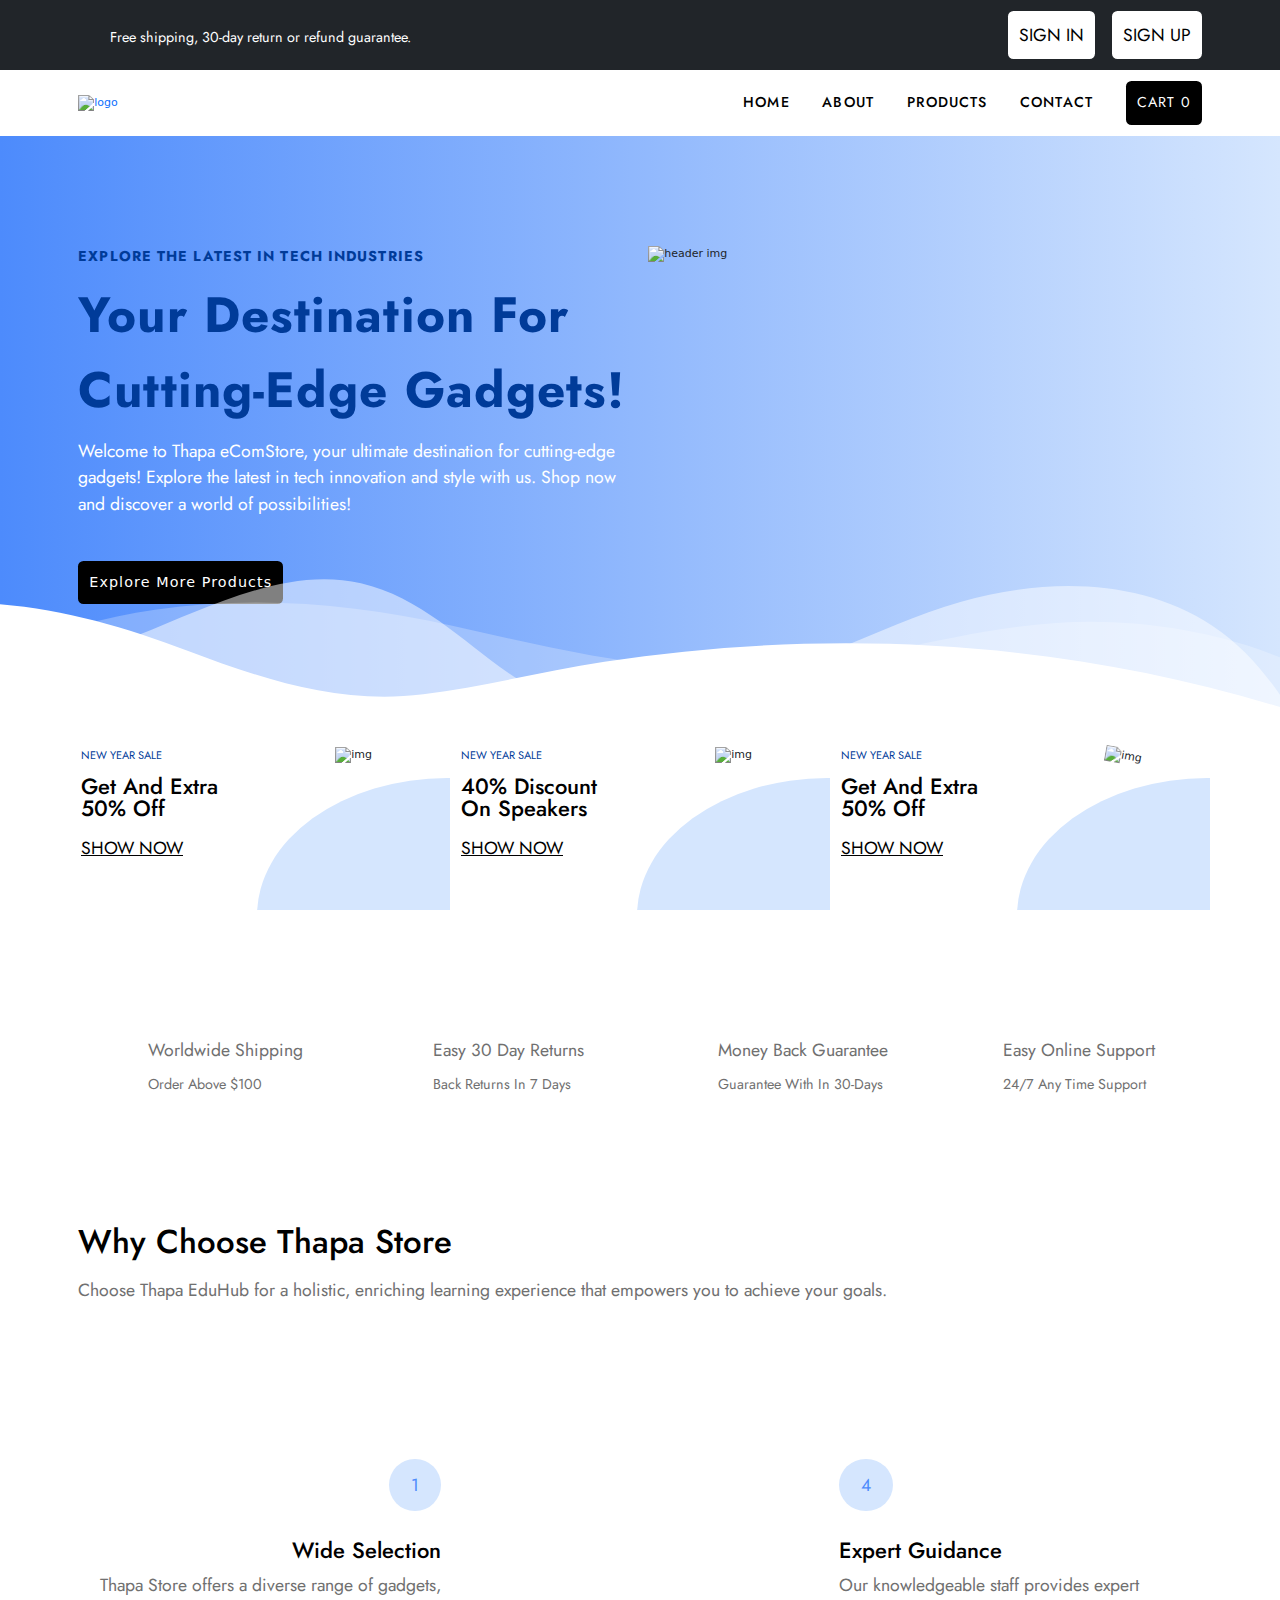
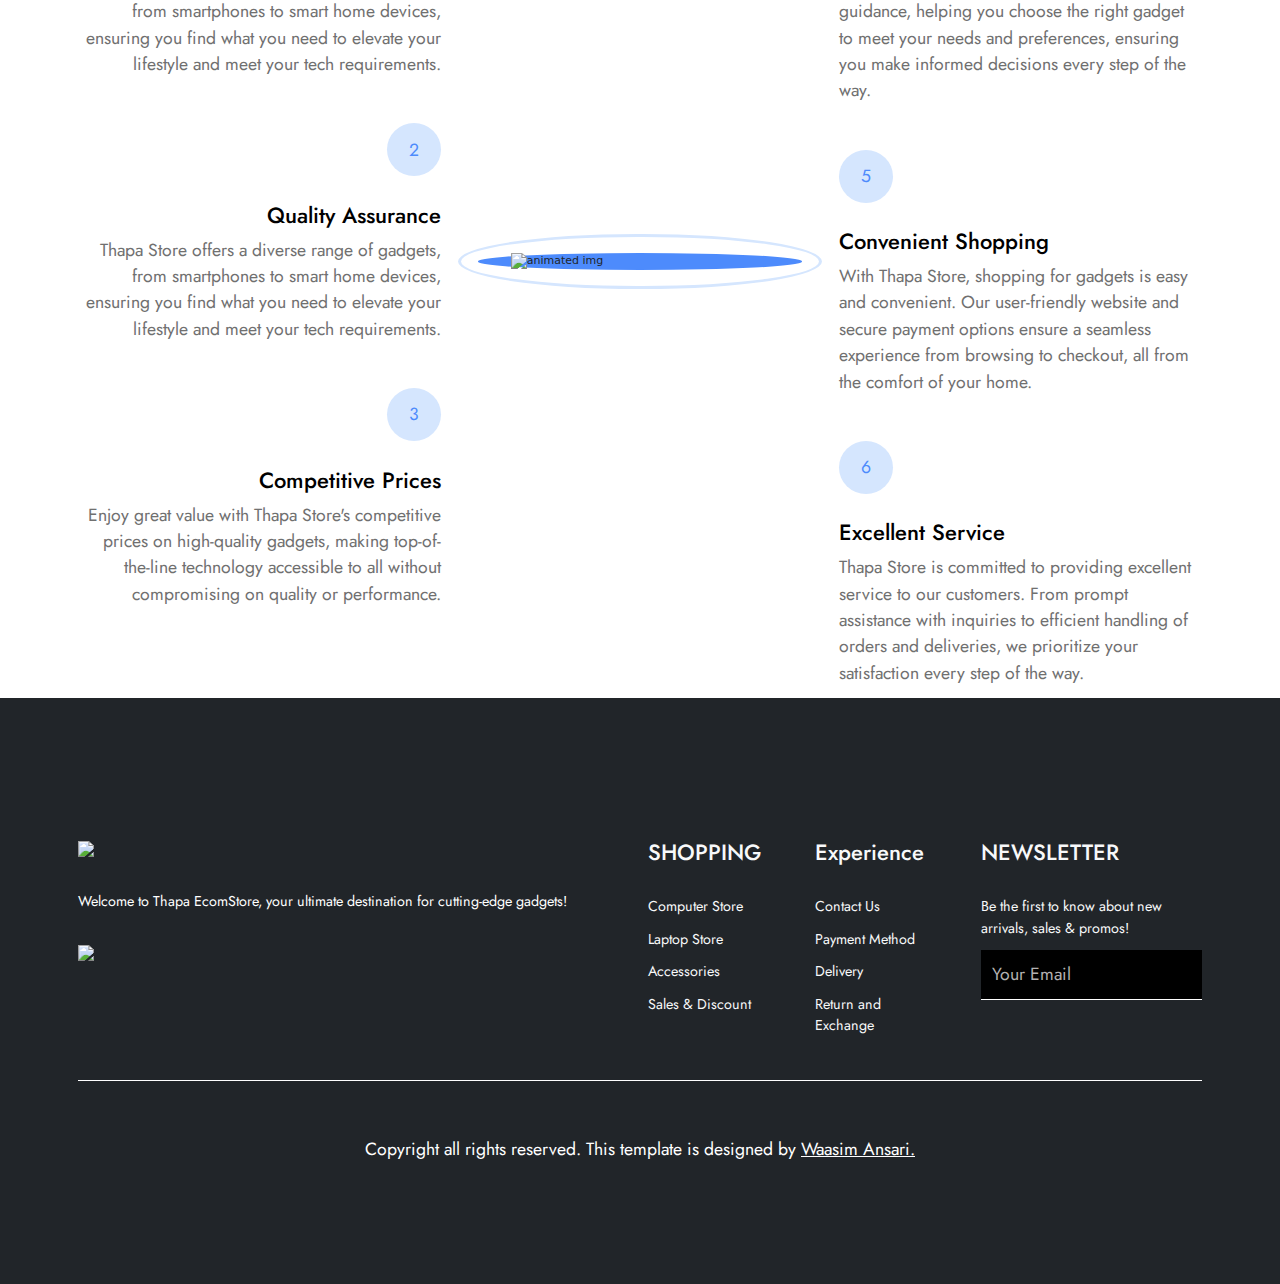
==== about.html @ d3c3dd77 "Update index.html , add to cart.html and all JavaScript files" ====
<!DOCTYPE html>
<html lang="en">
    <head>
        <meta charset="UTF-8">
        <meta name="viewport" content="width=device-width, initial-scale=1.0">
        <title>E-commerce Web</title>
    
        <!-- my css link -->
        <link rel="stylesheet" href="style.css">
    
        <!-- my fontawsome link -->
        <link rel="stylesheet" href="https://cdnjs.cloudflare.com/ajax/libs/font-awesome/6.5.1/css/all.min.css"
            integrity="sha512-DTOQO9RWCH3ppGqcWaEA1BIZOC6xxalwEsw9c2QQeAIftl+Vegovlnee1c9QX4TctnWMn13TZye+giMm8e2LwA=="
            crossorigin="anonymous" referrerpolicy="no-referrer" />
    
        <!-- my hover effects link -->
        <link rel="stylesheet" href="https://cdnjs.cloudflare.com/ajax/libs/hover.css/2.3.1/css/hover-min.css"
            integrity="sha512-csw0Ma4oXCAgd/d4nTcpoEoz4nYvvnk21a8VA2h2dzhPAvjbUIK6V3si7/g/HehwdunqqW18RwCJKpD7rL67Xg=="
            crossorigin="anonymous" referrerpolicy="no-referrer" />
    
        <!-- my google fonts link -->
        <link rel="preconnect" href="https://fonts.googleapis.com">
        <link rel="preconnect" href="https://fonts.gstatic.com" crossorigin>
        <link
            href="https://fonts.googleapis.com/css2?family=Arimo:ital,wght@0,400..700;1,400..700&family=Jost:ital,wght@0,100..900;1,100..900&family=Poppins:ital,wght@0,100;0,200;0,300;0,400;0,500;0,600;0,700;0,800;0,900;1,100;1,200;1,300;1,400;1,500;1,600;1,700;1,800;1,900&display=swap"
            rel="stylesheet">
    
    
        <!-- my bootstrap link -->
        <link href="https://cdn.jsdelivr.net/npm/bootstrap@5.3.3/dist/css/bootstrap.min.css" rel="stylesheet"
            integrity="sha384-QWTKZyjpPEjISv5WaRU9OFeRpok6YctnYmDr5pNlyT2bRjXh0JMhjY6hW+ALEwIH" crossorigin="anonymous">
        <script src="https://cdn.jsdelivr.net/npm/bootstrap@5.3.3/dist/js/bootstrap.bundle.min.js"
            integrity="sha384-YvpcrYf0tY3lHB60NNkmXc5s9fDVZLESaAA55NDzOxhy9GkcIdslK1eN7N6jIeHz"
            crossorigin="anonymous"></script>
    
        <!-- my jquery and javascript link -->
        <script src="https://cdnjs.cloudflare.com/ajax/libs/jquery/3.7.1/jquery.min.js"
            integrity="sha512-v2CJ7UaYy4JwqLDIrZUI/4hqeoQieOmAZNXBeQyjo21dadnwR+8ZaIJVT8EE2iyI61OV8e6M8PP2/4hpQINQ/g=="
            crossorigin="anonymous" referrerpolicy="no-referrer"></script>
        <script src="https://cdnjs.cloudflare.com/ajax/libs/waypoints/4.0.1/jquery.waypoints.min.js"
            integrity="sha512-CEiA+78TpP9KAIPzqBvxUv8hy41jyI3f2uHi7DGp/Y/Ka973qgSdybNegWFciqh6GrN2UePx2KkflnQUbUhNIA=="
            crossorigin="anonymous" referrerpolicy="no-referrer"></script>
        <script src="https://cdnjs.cloudflare.com/ajax/libs/Counter-Up/1.0.0/jquery.counterup.min.js"
            integrity="sha512-d8F1J2kyiRowBB/8/pAWsqUl0wSEOkG5KATkVV4slfblq9VRQ6MyDZVxWl2tWd+mPhuCbpTB4M7uU/x9FlgQ9Q=="
            crossorigin="anonymous" referrerpolicy="no-referrer"></script>
    
        <!--my aos library link-->
        <link href="https://unpkg.com/aos@2.3.1/dist/aos.css" rel="stylesheet">
        <script src="https://unpkg.com/aos@2.3.1/dist/aos.js"></script>
    </head>

<body>
    <div class="container-fluid topbar bg-dark">
        <div class="container">
            <div class="row d-flex justify-content-between align-items-end topbar-inner">
                <div class="col-xxl-4 col-xl-4 col-lg-4 col-md-5 text-center">
                    <p class="heading">Free shipping, 30-day return or refund guarantee.</p>
                </div>

                <div class="col-xxl-3 col-xl-3 col-lg-3 col-md-4" id="topbar-btn-sec">
                    <button class="sign-in me-4">sign in</button>
                    <button class="sign-in">sign up</button>
                </div>
            </div>
        </div>
    </div>

    <div class="container my-nav">
        <div class="row d-flex justify-content-between align-items-center">
            <div class="col-xxl-2 col-xl-2 col-lg-2 col-md-3 col-sm-3 col-3">
                <a href="#">
                    <img src="https://jscourse.csscourse.online/assets/log-B6Pkeca7.png" class="w-100" alt="logo">
                </a>
            </div>

            <div class="col-xxl-4 col-xl-5 col-lg-6 col-md-7 col-sm-8 col-7 my-nav-inner">
                <div>
                    <nav class="d-flex justify-content-between align-items-end">
                        <a href="index.html">
                            <p class="nav-text">home</p>
                        </a>

                        <a href="about.html">
                            <p class="nav-text">about</p>
                        </a>

                        <a href="">
                            <p class="nav-text">products</p>
                        </a>

                        <a href="contact.html">
                            <p class="nav-text">contact</p>
                        </a>

                        <a class="cart-btn" href="add to cart.html">
                            <i class="fa-solid fa-cart-shopping"></i>
                            <span>CART</span>
                            <span>0</span>
                        </a>
                    </nav>
                </div>

                <button class="nav-btn hide">
                    <i class="fa-solid fa-bars"></i>
                </button>
            </div>
        </div>
    </div>

    <div class="container-fluid header-ctnr">
        <div class="container">
            <div class="row">
                <div class="col-xxl-6 col-xl-6 col-lg-6" id="header-text-sec">
                    <p class="header-text">EXPLORE THE LATEST IN TECH INDUSTRIES</p>
                    <p class="header-text-2">Your Destination For Cutting-Edge Gadgets!</p>
                    <p class="header-text-3">Welcome to Thapa eComStore, your ultimate destination for cutting-edge
                        gadgets! Explore the latest in tech innovation and style with us. Shop now and discover a world
                        of possibilities!</p>

                    <a href="">
                        <button class="cart-btn mt-5">explore more products</button>
                    </a>
                </div>
                <div class="col-xxl-6 col-xl-6 col-lg-6 header-img">
                    <img src="https://jscourse.csscourse.online/assets/heroSection-Cr4Kp07R.svg" class="w-100"
                        alt="header img">
                </div>
            </div>
        </div>

        <div class="custom-shape-divider-bottom-1716577343">
            <svg data-name="Layer 1" xmlns="http://www.w3.org/2000/svg" viewBox="0 0 1200 120"
                preserveAspectRatio="none">
                <path
                    d="M0,0V46.29c47.79,22.2,103.59,32.17,158,28,70.36-5.37,136.33-33.31,206.8-37.5C438.64,32.43,512.34,53.67,583,72.05c69.27,18,138.3,24.88,209.4,13.08,36.15-6,69.85-17.84,104.45-29.34C989.49,25,1113-14.29,1200,52.47V0Z"
                    opacity=".25" class="shape-fill"></path>
                <path
                    d="M0,0V15.81C13,36.92,27.64,56.86,47.69,72.05,99.41,111.27,165,111,224.58,91.58c31.15-10.15,60.09-26.07,89.67-39.8,40.92-19,84.73-46,130.83-49.67,36.26-2.85,70.9,9.42,98.6,31.56,31.77,25.39,62.32,62,103.63,73,40.44,10.79,81.35-6.69,119.13-24.28s75.16-39,116.92-43.05c59.73-5.85,113.28,22.88,168.9,38.84,30.2,8.66,59,6.17,87.09-7.5,22.43-10.89,48-26.93,60.65-49.24V0Z"
                    opacity=".5" class="shape-fill"></path>
                <path
                    d="M0,0V5.63C149.93,59,314.09,71.32,475.83,42.57c43-7.64,84.23-20.12,127.61-26.46,59-8.63,112.48,12.24,165.56,35.4C827.93,77.22,886,95.24,951.2,90c86.53-7,172.46-45.71,248.8-84.81V0Z"
                    class="shape-fill"></path>
            </svg>
        </div>
    </div>

    <div class="container ctnr-1">
        <div class="row">
            <div class="col-xxl-4 col-xl-4 col-lg-4 ctnr-1-mb py-5 px-3">
                <div class="row">
                    <div class="col-lg-6">
                        <p class="ctnr-1-mb-text">NEW YEAR SALE</p>
                        <p class="ctnr-1-mb-text-2 mb-3">Get And Extra 50% Off</p>
                        <p class="ctnr-1-mb-text-3 mt-4">SHOW NOW</p>
                    </div>

                    <div class="col-6 mx-auto d-flex justify-content-center align-items">
                        <img src="https://jscourse.csscourse.online/assets/laptop-CT_LaLd8.png" class="ctnr-1-mb-img"
                            alt="img" height="100rem">
                    </div>

                    <div class="ctnr-1-mb-inner col-xxl-12 col-xl-12 col-lg-12 col-md-6 col-sm-7 col-8"></div>
                </div>
            </div>

            <div class="col-xxl-4 col-xl-4 col-lg-4 ctnr-1-mb py-5 px-3">
                <div class="row">
                    <div class="col-lg-6">
                        <p class="ctnr-1-mb-text">NEW YEAR SALE</p>
                        <p class="ctnr-1-mb-text-2 mb-3">40% Discount On Speakers</p>
                        <p class="ctnr-1-mb-text-3 mt-4">SHOW NOW</p>
                    </div>

                    <div class="col-6 mx-auto d-flex justify-content-center align-items-center">
                        <img src="https://jscourse.csscourse.online/assets/headphoneEcom-Cx8W04La.png"
                            class="ctnr-1-mb-img" alt="img" height="130rem">
                    </div>

                    <div class="ctnr-1-mb-inner col-xxl-12 col-xl-12 col-lg-12 col-md-6 col-sm-7 col-8"></div>
                </div>
            </div>

            <div class="col-xxl-4 col-xl-4 col-lg-4 ctnr-1-mb py-5 px-3">
                <div class="row">
                    <div class="col-lg-6">
                        <p class="ctnr-1-mb-text">NEW YEAR SALE</p>
                        <p class="ctnr-1-mb-text-2 mb-3">Get And Extra 50% Off</p>
                        <p class="ctnr-1-mb-text-3 mt-4">SHOW NOW</p>
                    </div>

                    <div class="col-6 mx-auto d-flex justify-content-center align-items-center">
                        <img src="https://jscourse.csscourse.online/assets/mobiles-BWFz1yVQ.png" class="ctnr-1-mb-img"
                            alt="img" height="130rem">
                    </div>

                    <div class="ctnr-1-mb-inner col-xxl-12 col-xl-12 col-lg-12 col-md-6 col-sm-7 col-8"></div>
                </div>
            </div>

            <div class="col-xxl-3 col-xl-3 col-lg-3 col-md-6 mt-4 ctnr-1-mb ctnr-padding px-4">
                <div class="row">
                    <div class="col-lg-2 col-md-2 col-sm-1 col-1">
                        <i class="fa-solid fa-truck"></i>
                    </div>

                    <div class="col-lg-9 col-md-9 col-sm-9 col-9 ms-4">
                        <p class="ctnr-1-mb-text-4">Worldwide Shipping</p>
                        <p class="ctnr-1-mb-text-5">Order Above $100</p>
                    </div>
                </div>
            </div>

            <div class="col-xxl-3 col-xl-3 col-lg-3 col-md-6 mt-4 ctnr-1-mb ctnr-padding px-4">
                <div class="row">
                    <div class="col-lg-2 col-md-2 col-sm-1 col-1">
                        <i class="fa-solid fa-recycle"></i>
                    </div>

                    <div class="col-lg-9 col-md-9 col-sm-9 col-9 ms-4">
                        <p class="ctnr-1-mb-text-4">Easy 30 Day Returns</p>
                        <p class="ctnr-1-mb-text-5">Back Returns In 7 Days</p>
                    </div>
                </div>
            </div>

            <div class="col-xxl-3 col-xl-3 col-lg-3 col-md-6 mt-4 ctnr-1-mb ctnr-padding px-4">
                <div class="row">
                    <div class="col-lg-2 col-md-2 col-sm-1 col-1">
                        <i class="fa-solid fa-hand-holding-dollar"></i>
                    </div>

                    <div class="col-lg-9 col-md-9 col-sm-9 col-9 ms-4">
                        <p class="ctnr-1-mb-text-4">Money Back Guarantee</p>
                        <p class="ctnr-1-mb-text-5">Guarantee With In 30-Days</p>
                    </div>
                </div>
            </div>

            <div class="col-xxl-3 col-xl-3 col-lg-3 col-md-6 mt-4 ctnr-1-mb ctnr-padding px-4">
                <div class="row">
                    <div class="col-lg-2 col-md-2 col-sm-1 col-1">
                        <i class="fa-solid fa-headphones"></i>
                    </div>

                    <div class="col-lg-9 col-md-9 col-sm-9 col-9 ms-4">
                        <p class="ctnr-1-mb-text-4">Easy Online Support</p>
                        <p class="ctnr-1-mb-text-5">24/7 Any Time Support</p>
                    </div>
                </div>
            </div>
        </div>
    </div>

    <div class="container ctnr-2 ctnr-padding">
        <p class="ctnr-2-text">Why Choose Thapa Store</p>
        <p class="ctnr-1-mb-text-4">Choose Thapa EduHub for a holistic, enriching learning experience that empowers you
            to achieve your goals.</p>

        <div class="row ctnr-padding">
            <div class="col-xxl-4 col-xl-4 col-lg-3 col-md-3">
                <div class="col-12 ctnr-2-mb mt-5">
                    <p class="ctnr-2-mb-text">1</p>
                    <p class="ctnr-2-mb-text-2 mt-4">Wide Selection</p>
                    <p class="ctnr-2-mb-text-4">Thapa Store offers a diverse range of gadgets, from smartphones to smart
                        home devices, ensuring you find what you need to elevate your lifestyle and meet your tech
                        requirements.</p>
                </div>

                <div class="col-12 ctnr-2-mb mt-5">
                    <p class="ctnr-2-mb-text">2</p>
                    <p class="ctnr-2-mb-text-2 mt-4">Quality Assurance</p>
                    <p class="ctnr-2-mb-text-4">Thapa Store offers a diverse range of gadgets, from smartphones to smart
                        home devices, ensuring you find what you need to elevate your lifestyle and meet your tech
                        requirements.</p>
                </div>

                <div class="col-12 ctnr-2-mb mt-5">
                    <p class="ctnr-2-mb-text">3</p>
                    <p class="ctnr-2-mb-text-2 mt-4">Competitive Prices</p>
                    <p class="ctnr-2-mb-text-4">Enjoy great value with Thapa Store's competitive prices on high-quality
                        gadgets, making top-of-the-line technology accessible to all without compromising on quality or
                        performance.</p>
                </div>

            </div>

            <div class="col-xxl-4 col-xl-4 col-lg-6 col-md-6 d-flex justify-content-center align-items-center">
                <div class="col-xxl-12 col-xl-12 col-lg-12 col-md-12 col-sm-6 col-6 ctnr-2-img-parent p-4">
                    <div class="col-12 px-5 ctnr-2-img">
                        <img src="https://jscourse.csscourse.online/assets/ecompost-B5Uv3ve_.png" class="w-100"
                            alt="animated img">
                    </div>
                </div>
            </div>

            <div class="col-xxl-4 col-xl-4 col-lg-3 col-md-3">
                <div class="col-12 ctnr-2-mb mt-5">
                    <p class="ctnr-2-mb-text-3">4</p>
                    <p class="ctnr-1-mb-text-2 mt-4">Expert Guidance</p>
                    <p class="ctnr-1-mb-text-4">Our knowledgeable staff provides expert guidance, helping you choose the
                        right gadget to meet your needs and preferences, ensuring you make informed decisions every step
                        of the way.</p>
                </div>

                <div class="col-12 ctnr-2-mb mt-5">
                    <p class="ctnr-2-mb-text-3">5</p>
                    <p class="ctnr-1-mb-text-2 mt-4">Convenient Shopping</p>
                    <p class="ctnr-1-mb-text-4">With Thapa Store, shopping for gadgets is easy and convenient. Our
                        user-friendly website and secure payment options ensure a seamless experience from browsing to
                        checkout, all from the comfort of your home.</p>
                </div>

                <div class="col-12 ctnr-2-mb mt-5">
                    <p class="ctnr-2-mb-text-3">6</p>
                    <p class="ctnr-1-mb-text-2 mt-4">Excellent Service</p>
                    <p class="ctnr-1-mb-text-4">Thapa Store is committed to providing excellent service to our
                        customers. From prompt assistance with inquiries to efficient handling of orders and deliveries,
                        we prioritize your satisfaction every step of the way.</p>
                </div>

            </div>
        </div>
    </div>

    <div class="container-fluid footer-ctnr bg-dark">
        <div class="container">
            <div class="row">
                <div class="col-xxl-6 col-xl-6 col-lg-6 mt-5">
                    <div class="col-4">
                        <img src="https://jscourse.csscourse.online/assets/logo-uyUNOWdx.png" class="w-100"
                            alt="footer logo">
                    </div>
                    <p class="heading mt-5">Welcome to Thapa EcomStore, your ultimate destination for cutting-edge
                        gadgets!</p>

                    <div class="col-4 footer-img-sec mt-5">
                        <img src="https://i.postimg.cc/Nj9dgJ98/cards.png" class="w-100" alt="currency company's pics">
                    </div>
                </div>

                <div class="col-xxl-6 col-xl-6 col-lg-6">
                    <div class="row footer-pages-sec">
                        <div class="col-xxl-3 col-xl-3 col-lg-3 col-md-6 col-sm-6 col-6 mt-5">
                            <p class="ctnr-1-mb-text-2 text-light mb-5">SHOPPING</p>

                            <a href="#">
                                <p class="heading text-light">Computer Store</p>
                            </a>

                            <a href="#">
                                <p class="heading text-light">Laptop Store</p>
                            </a>

                            <a href="#">
                                <p class="heading text-light">Accessories</p>
                            </a>

                            <a href="#">
                                <p class="heading text-light">Sales & Discount</p>
                            </a>
                        </div>

                        <div class="col-xxl-3 col-xl-3 col-lg-3 col-md-6 col-sm-6 col-6 mt-5">
                            <p class="ctnr-1-mb-text-2 text-light mb-5">Experience</p>

                            <a href="#">
                                <p class="heading text-light">Contact Us</p>
                            </a>

                            <a href="#">
                                <p class="heading text-light">Payment Method</p>
                            </a>

                            <a href="#">
                                <p class="heading text-light">Delivery</p>
                            </a>

                            <a href="#">
                                <p class="heading text-light">Return and Exchange</p>
                            </a>
                        </div>

                        <div class="col-xxl-5 col-xl-5 col-lg-5 col-md-6 col-sm-6 col-6 mt-5">
                            <p class="ctnr-1-mb-text-2 text-light mb-5">NEWSLETTER</p>
                            <p class="heading text-light">Be the first to know about new arrivals, sales & promos!</p>

                            <input type="email" class="footer-input w-100" placeholder="your email">
                        </div>

                    </div>
                </div>
            </div>
            <p class="header-text-3 author mt-5 text-center">Copyright all rights reserved. This template is designed by
                <a href="https://waasimansari786.github.io/waasim-s-portfolio/" target="_blank">Waasim Ansari.</a< /p>
        </div>
    </div>
</body>
</html>
---- style.css ----
.jost {
    font-family: "Jost", sans-serif;
    font-optical-sizing: auto;
    font-style: normal;
}

/* here's my css variables */
:root {
    --backgroun-lightgray: #707070;
    --backgroun-color-white: #ffffff;
    --font-color-blue: #003B99;
    --font-color-white: #ffffff;
    --font-color-black: #000000;
    --header-color: #4D8BFC;
    --header-color-2: #D5E6FE;
    --border-box-shadow-color: #b3b1b1;
    --catogory-color: #E7D6D6;
    --rating-color: #E9DB16;
    --logo-color-black: #000000;
    --logo-color-white: #ffffff;

    --font-family: "Jost", sans-serif;

    --line-height-lg: 5rem;
    --line-height-md: 2rem;
    --line-height-sm: 1rem;

    --ctnr-padding: 10rem 0 0 0;
    --ctnr-padding-sm: 1rem;
    --mb-padding: 3.5rem;
    --buttton-padding: 1rem;
    --add-to-cart-buttton-padding: 1rem 1.5rem;

    --margin-lg: 3rem;
    --margin-md: 2rem;
    --margin-sm: 1rem;

    --font-size-xl: 4.5rem;
    --font-size-lg: 3rem;
    --font-size-md-2: 2rem;
    --font-size-md: 1.6rem;
    --font-size-sm: 1.3rem;
    --catogory-font-size: 1.2rem;
    --logo-font-size: 1.4rem;

    --font-weight-xl: bold;
    --font-weight-lg: 500;
    --font-weight-md: 400;
    --font-weight-sm: 300;

    --letter-spacing: .1rem;

    --border-radius: .5rem;
}

/* home last container's animation */
@keyframes pic-ani {
    0%{background-color: var(--header-color);}
    100%{background-color: var(--header-color-2);}
}


/* my font size's media query start */
html {
    font-size: 62.5%;
}

@media (min-width:1200px) {
    html {
        font-size: 68.75%;
    }
}

@media (min-width:1000px) {
    html {
        font-size: 68.75%;
    }

    .my-nav-inner div {
        position: relative !important;
        transform-origin: top;
        transform: scale(1) !important;
        transition: 0.5s;
    }

    .header-ctnr {
        margin-top: 0 !important;
    }
}

@media (max-width:992px) {
    html {
        font-size: 62.5%;
    }

    .my-nav-inner div {
        position: absolute;
        left: 1rem;
        top: 6rem;
        transform-origin: top;
        transform: scale(0);
        transition: 0.5s;
        z-index: 1;
    }

    .my-nav-inner div nav {
        display: flex;
        flex-direction: column;
        justify-content: center;
        align-items: start !important;
    }

    .nav-btn {
        display: block !important;
    }

    .my-nav-inner {
        display: flex;
        justify-content: space-between;
        align-items: center;
    }

    .header-ctnr div div {
        display: flex;
        flex-direction: column-reverse;
    }

    .ctnr-1-mb-inner{
        position: absolute;
        right: -27rem;
        bottom: -13rem;
        background-color: #E9DB16;
    }

    #header-text-sec {
        display: flex;
        flex-direction: column;
    }

    .ctnr-1-mb-img {
        width: 50%;
    }

    #ctnr-1-mb-inner-2 {
        display: flex;
        justify-content: space-evenly;
        align-items: center;
    }
}

@media (max-width:768px) {
    html {
        font-size: 56.25%;
    }

    .ctnr-2 div:nth-child(2){
        order: -1;
    }

    .ctnr-2-mb-text , .ctnr-2-mb-text-2{
        align-self: flex-start !important;
    }

    .ctnr-2-mb-text-4{
        text-align: left !important;
    }

    #topbar-btn-sec{
        display: flex;
        justify-content: center !important;
        align-items: center;
    }
}

@media (max-width:576px) {
    html {
        font-size: 50%;
    }
}

/* my font size's media query end */


/* my E-commerce app start */

/* navbar start */
.heading {
    color: var(--font-color-white);
    font-family: var(--font-family);
    font-size: var(--font-size-sm);
}

.sign-in {
    background-color: var(--backgroun-color-white);
    font-size: var(--font-size-md);
    text-transform: uppercase;
    border: none;
    font-family: var(--font-family);
    padding: var(--buttton-padding);
    border-radius: var(--border-radius);
}

.topbar,
.my-nav {
    padding: var(--ctnr-padding-sm);
    position: relative;
}

.my-nav-2{
    padding: var(--ctnr-padding-sm);
    position: relative;
    box-shadow: .4rem .8rem 1rem var(--border-box-shadow-color);
}

.nav-text {
    color: var(--font-color-black);
    font-size: var(--font-size-sm);
    text-transform: uppercase;
    letter-spacing: var(--letter-spacing);
    font-weight: var(--font-weight-lg);
    font-family: var(--font-family);
}

.cart-btn {
    background-color: var(--font-color-black);
    border: none;
    color: var(--font-color-white);
    padding: var(--buttton-padding);
    font-size: var(--font-size-sm);
    border-radius: var(--border-radius);
    letter-spacing: var(--letter-spacing);
    text-transform: capitalize;
}

.cart-btn span {
    font-family: var(--font-family);
}

.nav-btn {
    border: none;
    background-color: transparent;
    font-size: var(--font-size-lg);
    padding: 0;
    position: absolute;
    right: 1rem;
}

#topbar-btn-sec{
    display: flex;
    justify-content: end;
    align-items: center;
}

/* navbar end */


/* header start */
.header-ctnr {
    background: linear-gradient(to right, #4D8BFC, #D5E6FE);
    padding: 10rem 0;
    position: relative;
    transition: 0.5s;
}

.header-text {
    color: var(--font-color-blue);
    font-size: var(--font-size-sm);
    font-family: var(--font-family);
    letter-spacing: var(--letter-spacing);
    font-weight: var(--font-weight-xl);
}

.header-text-2 {
    color: var(--font-color-blue);
    font-size: var(--font-size-xl);
    font-family: var(--font-family);
    letter-spacing: var(--letter-spacing);
    font-weight: var(--font-weight-xl);
}

.header-text-3 {
    color: var(--font-color-white);
    font-size: var(--font-size-md);
    font-family: var(--font-family);
}

/* header's waving's code */
.custom-shape-divider-bottom-1716577343 {
    position: absolute;
    bottom: 0;
    left: 0;
    width: 100%;
    overflow: hidden;
    line-height: 0;
    transform: rotate(180deg);
}

.custom-shape-divider-bottom-1716577343 svg {
    position: relative;
    display: block;
    width: calc(133% + 1.3px);
    height: 147px;
}

.custom-shape-divider-bottom-1716577343 .shape-fill {
    fill: #FFFFFF;
}

/* header's waving's code end*/
/* header end */



/* contianer 1 start */
.ctnr-1-mb {
    background-color: var(--backgroun-color-white);
    position: relative;
    overflow: hidden;
}

.ctnr-1-mb div :nth-child(2) {
    z-index: 5;
}

.ctnr-1-mb-text {
    color: var(--font-color-blue);
    font-size: var(--font-size-xsm);
    font-family: var(--font-family);
}

.ctnr-1-mb-text-2 {
    color: var(--font-color-black);
    font-size: var(--font-size-md-2);
    font-family: var(--font-family);
    font-weight: var(--font-weight-lg);
    line-height: var(--line-height-md);
}

.ctnr-1-mb-text-3 {
    color: var(--font-color-black);
    font-size: var(--font-size-md);
    font-family: var(--font-family);
    text-decoration: underline;
    cursor: pointer;
}

.ctnr-1-mb-inner {
    background-color: var(--header-color-2);
    height: 25rem;
    width: 15rem;
    border-radius: 100%;
    position: absolute;
    right: -17rem;
    bottom: -13rem;
}

.ctnr-1 div:nth-child(3) div:nth-child(2) {
    transform: rotate(10deg);
}

.ctnr-1-mb i {
    color: var(--header-color);
    font-size: var(--font-size-lg);
}

.ctnr-1-mb-text-4 {
    color: var(--backgroun-lightgray);
    font-size: var(--font-size-md);
    font-family: var(--font-family);
}

.ctnr-1-mb-text-5 {
    color: var(--backgroun-lightgray);
    font-size: var(--font-size-sm);
    font-family: var(--font-family);
}

/* contianer 1 end */




/* products section start */
.ctnr-1-mb-text-2 span{
    text-decoration: line-through;
}

.product-btn-sec div:nth-child(2) div:nth-child(1){
    border-radius: .5rem 0 0 .5rem;
}

.product-btn-sec div:nth-child(2) div:nth-child(3){
    border-radius: 0 .5rem .5rem 0;
}

.product-btn{
    border: .1rem solid rgb(197, 197, 197);
    display: flex;
    justify-content: center;
    align-items: center;
}

.product-btn button{
    border: none;
    background-color: transparent;
    color: var(--font-color-black);
    font-weight: var(--font-weight-lg);
    font-family: var(--font-family);
    font-size: var(--font-size-md);
    padding: .3rem 1rem;
}

.product-mb{
    box-shadow: .2rem .4rem 1rem var(--border-box-shadow-color);
    border-radius: var(--border-radius);
}

.product-text{
    color: var(--backgroun-lightgray);
    background-color: var(--catogory-color);
    font-family: var(--font-family);
    font-size: var(--font-size-sm);
    padding: var(--buttton-padding);
    text-transform: capitalize;
    display: inline;
    border-radius: 6rem;
}

.product-icon-sec i{
    color: var(--rating-color);
    font-size: 1rem;
}

.add-to-cart-btn{
    background-color: var(--font-color-black);
    color: var(--font-color-white);
    font-family: var(--font-family);
    font-size: var(--font-size-md);
    text-transform: capitalize;
    padding: var(--add-to-cart-buttton-padding);
    border-radius: var(--border-radius);
    transition: 0.5s;
    border:.2rem solid transparent;
}

.add-to-cart-btn:hover{
    border: .2rem solid var(--font-color-black);
    color: var(--font-color-black);
    background-color: transparent;
}

.product-added-notification-div{
    background-color: var(--font-color-black);
    border-radius: var(--border-radius);
    padding: var(--buttton-padding);
    color: var(--font-color-white);
    font-family: var(--font-family);
    position: absolute;
    top: 2rem;
    right: 0;
    font-size: var(--font-size-md);
    transform: translateX(23rem);
    transition: transform 0.5s;  
}

/* products section end */





/* contianer 2 start */
.ctnr-2-text{
    color: var(--font-color-black);
    font-size: var(--font-size-lg);
    font-family: var(--font-family);
    font-weight: var(--font-weight-lg);
}

.ctnr-2-mb-text{
    color: var(--header-color);
    font-size: var(--font-size-md);
    font-family: var(--font-family);
    background-color: var(--header-color-2);
    border-radius: 100%;
    padding: 1.2rem 2rem;
    display: inline-block;
    align-self: flex-end;
}

.ctnr-2-mb-text-2{
    color: var(--font-color-black);
    font-size: var(--font-size-md-2);
    font-family: var(--font-family);
    font-weight: var(--font-weight-lg);
    line-height: var(--line-height-md);
    align-self: flex-end;
}

.ctnr-2-mb{
    position: relative;
    border: .1rem solid transparent;
    display: flex;
    flex-direction: column;
}

.ctnr-2-img{
    background-color: var(--header-color);
    border-radius: 100%;
    animation: pic-ani 2s alternate infinite ;
}

.ctnr-2-img-parent{
    border: .3rem solid var(--header-color-2);
    border-radius: 100%;
}

.ctnr-2-mb-text-3{
    color: var(--header-color);
    font-size: var(--font-size-md);
    font-family: var(--font-family);
    background-color: var(--header-color-2);
    border-radius: 100%;
    padding: 1.2rem 2rem;
    display: inline-block;
    align-self: flex-start;
}

.ctnr-2-mb-text-4{
    color: var(--backgroun-lightgray);
    font-size: var(--font-size-md);
    font-family: var(--font-family);
    text-align: right;
}

/* contianer 2 end */



/* footer start */
.footer-pages-sec{
    display: flex;
    justify-content: space-between;
    align-items: baseline;
}

.footer-input{
    border-bottom: .1rem solid var(--backgroun-color-white);
    border-top: none;
    border-left: none;
    border-right: none;
    outline: none;
    color: var(--backgroun-color-white);
    background-color: var(--font-color-black);
    font-family: var(--font-family);
    font-size: var(--font-size-md);
    padding: 1rem;
}

.footer-input::placeholder{
    color:var(--border-box-shadow-color);
    text-transform: capitalize;
}

.footer-ctnr{
    padding: 10rem 0;
}

.author{
    border-top: .1rem solid var(--font-color-white);
    padding: 5rem 0 0 0;
}

.author a{
    text-decoration: underline;
    color: var(--font-color-white);
}
/* footer end */




/* add to cart page */
.add-to-cart-final-total-div{
    background-color: transparent;
    border: .3rem solid var(--font-color-black);
}

.final-total-heading{
    color: var(--font-color-black);
    font-family: var(--font-family);
    font-size: var(--font-size-md);
}

.fianl-total-sub-heading{
    color: var(--backgroun-lightgray);
    font-family: var(--font-family);
    font-size: var(--font-size-md);
}

.fianl-total{
    color: var(--font-color-black);
    font-family: var(--font-family);
    font-size: var(--font-size-md);
    font-weight: var(--font-weight-xl);
}

.add-to-cart-ctnr{
    padding: 10rem 0;
}
/* add to cart page end */






/* contact page's code start */
.cn-form-text{
    color: var(--font-color-black);
    font-size: var(--font-size-md);
    font-family: var(--font-family);
}

.cn-form{
    font-family: var(--font-family);
    outline: none;
    font-size: var(--font-size-md);    
}

.cn-form::placeholder{
    text-transform: capitalize;
}

.cn-form-main-sec{
    margin-bottom: 10rem;
}
/* contact page's code end */


/* my E-commerce app end */






/* those classes which i used permanantly */
.rough {
    border: .1rem solid rgb(0, 0, 0);
}

.hide {
    display: none;
}

html a {
    text-decoration: none;
}

.ctnr-padding {
    padding: var(--ctnr-padding);
}
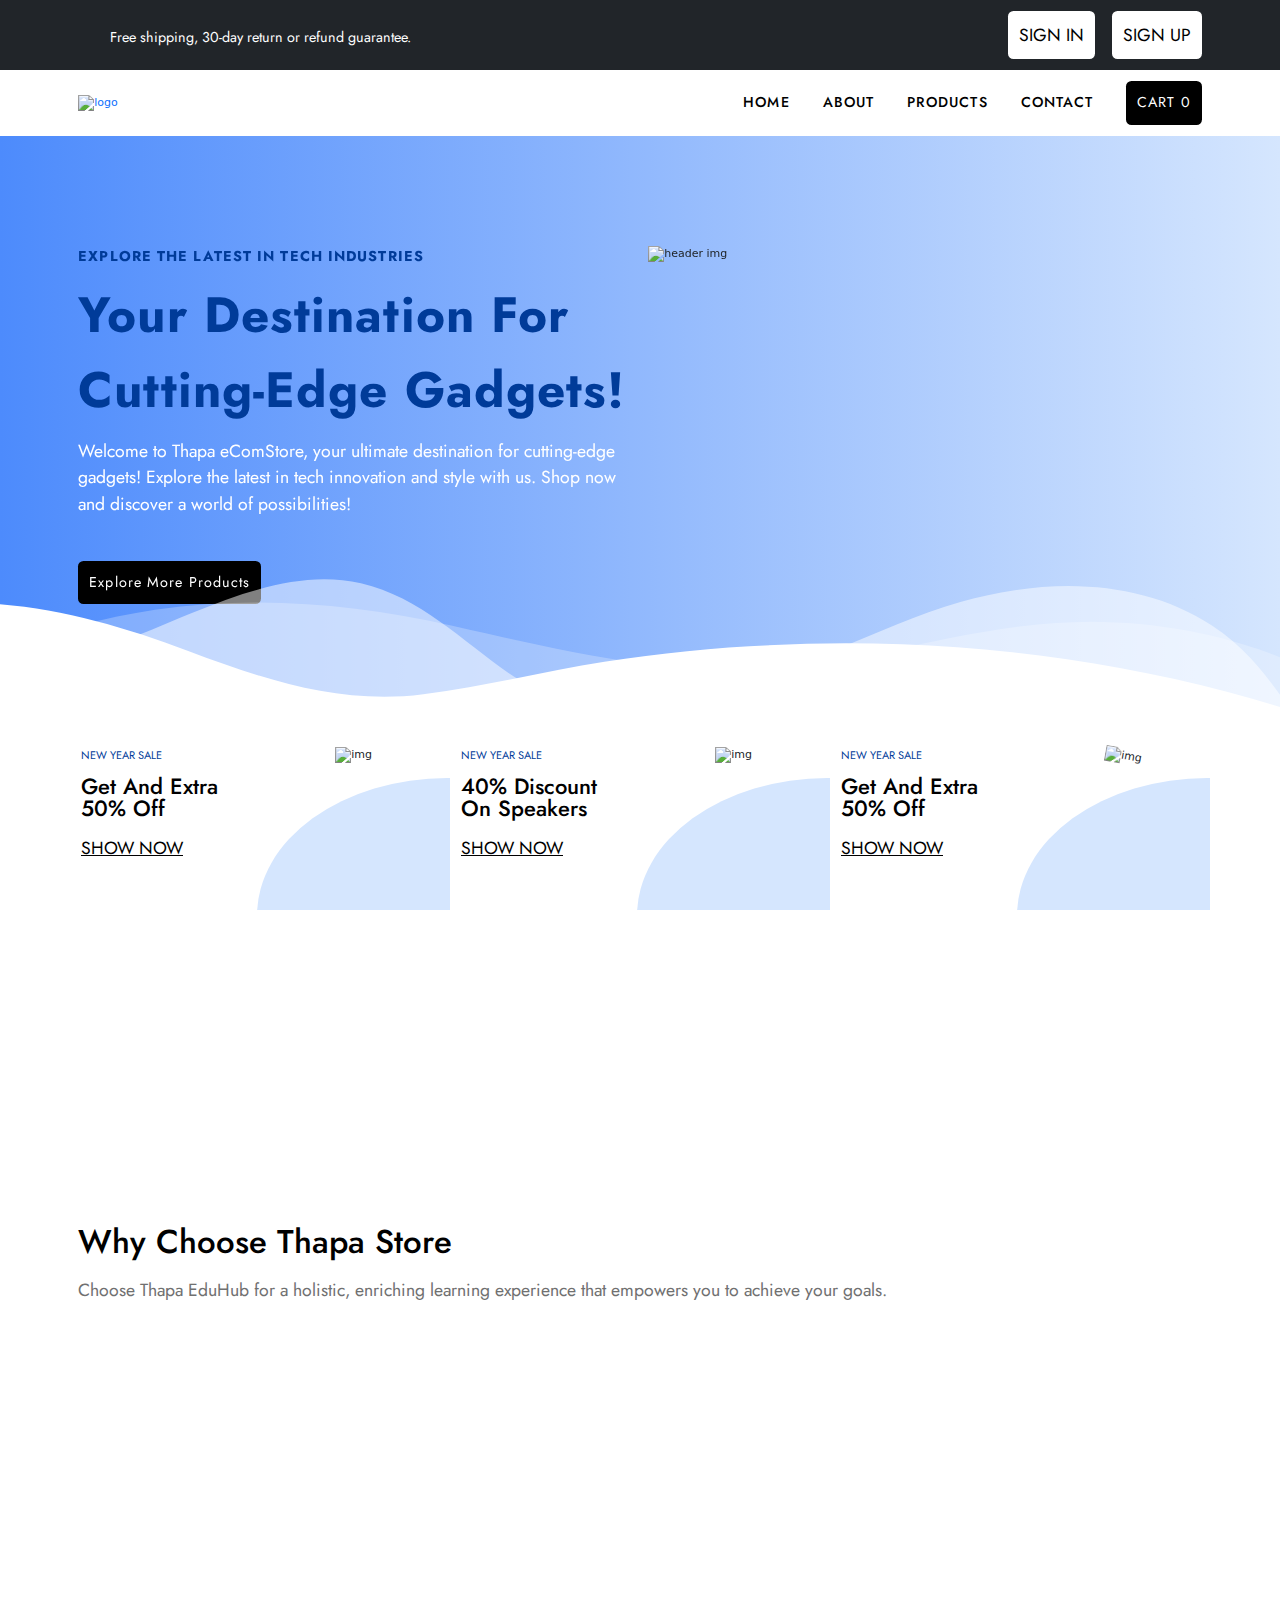
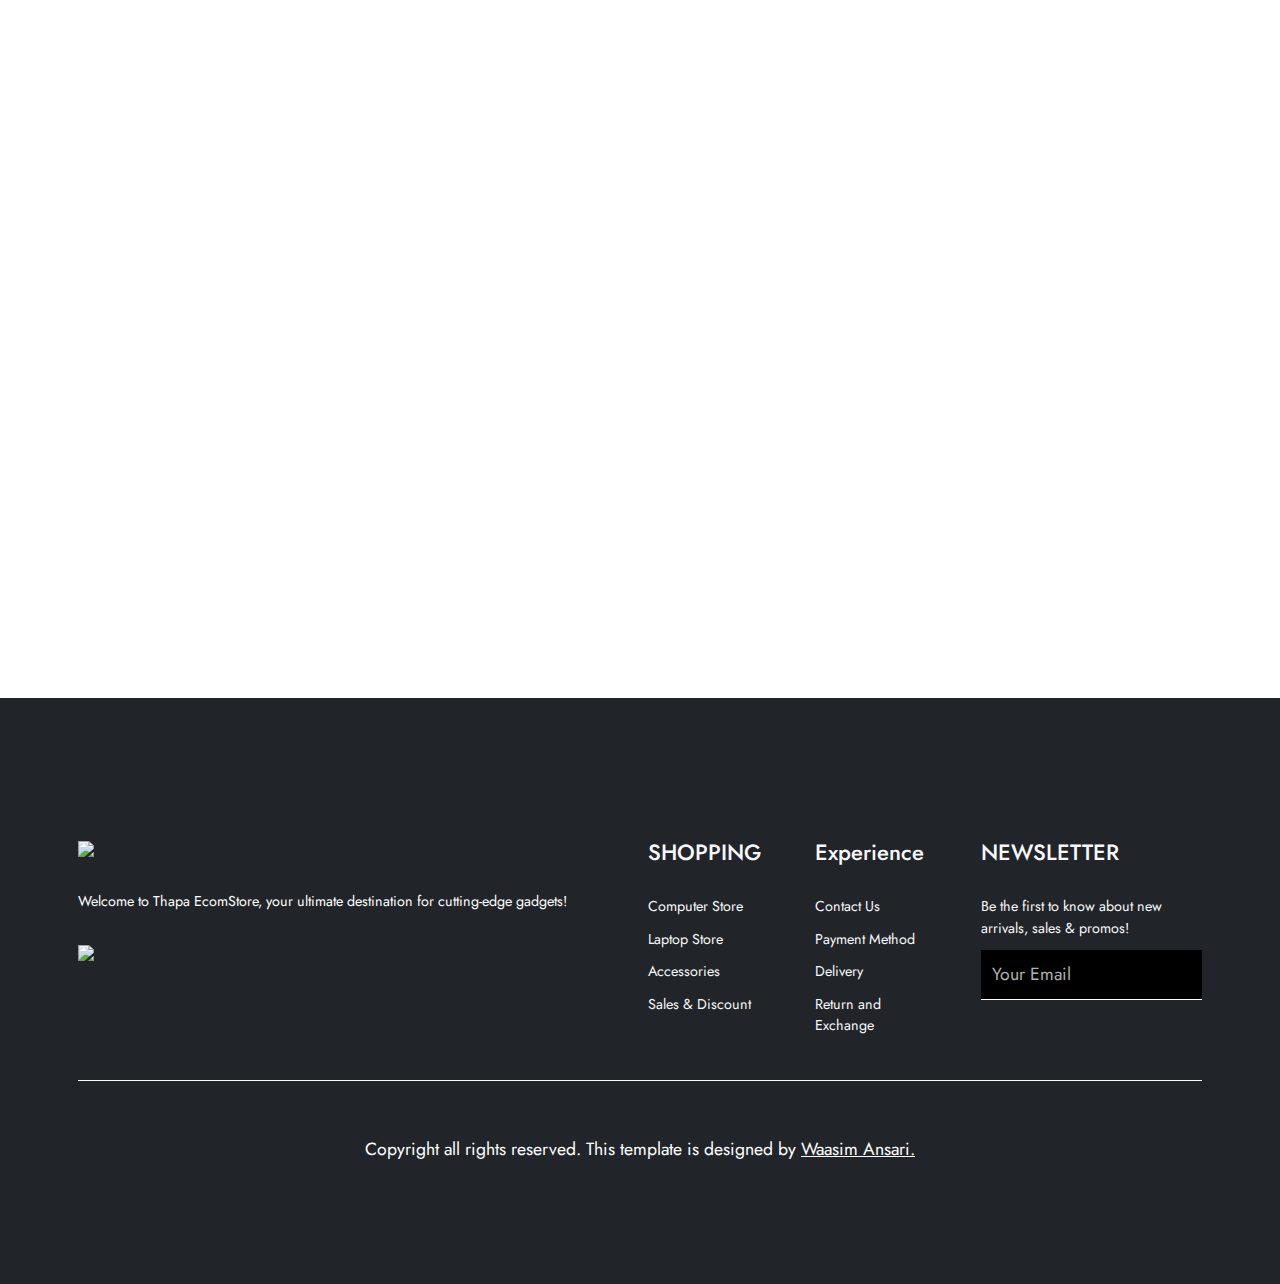
==== commit 34b073ef: "Update all html files" ====
--- a/about.html
+++ b/about.html
@@ -84,7 +84,7 @@
                             <p class="nav-text">about</p>
                         </a>
 
-                        <a href="">
+                        <a href="products.html">
                             <p class="nav-text">products</p>
                         </a>
 
@@ -110,7 +110,7 @@
     <div class="container-fluid header-ctnr">
         <div class="container">
             <div class="row">
-                <div class="col-xxl-6 col-xl-6 col-lg-6" id="header-text-sec">
+                <div class="col-xxl-6 col-xl-6 col-lg-6" id="header-text-sec" data-aos="fade-down" data-aos-delay="500" data-aos-duration="1000">
                     <p class="header-text">EXPLORE THE LATEST IN TECH INDUSTRIES</p>
                     <p class="header-text-2">Your Destination For Cutting-Edge Gadgets!</p>
                     <p class="header-text-3">Welcome to Thapa eComStore, your ultimate destination for cutting-edge
@@ -121,7 +121,7 @@
                         <button class="cart-btn mt-5">explore more products</button>
                     </a>
                 </div>
-                <div class="col-xxl-6 col-xl-6 col-lg-6 header-img">
+                <div class="col-xxl-6 col-xl-6 col-lg-6 header-img" data-aos="fade-up" data-aos-delay="500" data-aos-duration="1000">
                     <img src="https://jscourse.csscourse.online/assets/heroSection-Cr4Kp07R.svg" class="w-100"
                         alt="header img">
                 </div>
@@ -146,7 +146,7 @@
 
     <div class="container ctnr-1">
         <div class="row">
-            <div class="col-xxl-4 col-xl-4 col-lg-4 ctnr-1-mb py-5 px-3">
+            <div class="col-xxl-4 col-xl-4 col-lg-4 ctnr-1-mb py-5 px-3" data-aos="fade-right" data-aos-delay="500" data-aos-duration="1000">
                 <div class="row">
                     <div class="col-lg-6">
                         <p class="ctnr-1-mb-text">NEW YEAR SALE</p>
@@ -163,7 +163,7 @@
                 </div>
             </div>
 
-            <div class="col-xxl-4 col-xl-4 col-lg-4 ctnr-1-mb py-5 px-3">
+            <div class="col-xxl-4 col-xl-4 col-lg-4 ctnr-1-mb py-5 px-3" data-aos="fade-up" data-aos-delay="1100" data-aos-duration="1000">
                 <div class="row">
                     <div class="col-lg-6">
                         <p class="ctnr-1-mb-text">NEW YEAR SALE</p>
@@ -180,7 +180,7 @@
                 </div>
             </div>
 
-            <div class="col-xxl-4 col-xl-4 col-lg-4 ctnr-1-mb py-5 px-3">
+            <div class="col-xxl-4 col-xl-4 col-lg-4 ctnr-1-mb py-5 px-3" data-aos="fade-left" data-aos-delay="800" data-aos-duration="1000">
                 <div class="row">
                     <div class="col-lg-6">
                         <p class="ctnr-1-mb-text">NEW YEAR SALE</p>
@@ -197,7 +197,7 @@
                 </div>
             </div>
 
-            <div class="col-xxl-3 col-xl-3 col-lg-3 col-md-6 mt-4 ctnr-1-mb ctnr-padding px-4">
+            <div class="col-xxl-3 col-xl-3 col-lg-3 col-md-6 mt-4 ctnr-1-mb ctnr-padding px-4" data-aos="fade-up-right" data-aos-delay="500" data-aos-duration="1000">
                 <div class="row">
                     <div class="col-lg-2 col-md-2 col-sm-1 col-1">
                         <i class="fa-solid fa-truck"></i>
@@ -210,7 +210,7 @@
                 </div>
             </div>
 
-            <div class="col-xxl-3 col-xl-3 col-lg-3 col-md-6 mt-4 ctnr-1-mb ctnr-padding px-4">
+            <div class="col-xxl-3 col-xl-3 col-lg-3 col-md-6 mt-4 ctnr-1-mb ctnr-padding px-4" data-aos="fade-down-right" data-aos-delay="700" data-aos-duration="1000">
                 <div class="row">
                     <div class="col-lg-2 col-md-2 col-sm-1 col-1">
                         <i class="fa-solid fa-recycle"></i>
@@ -223,7 +223,7 @@
                 </div>
             </div>
 
-            <div class="col-xxl-3 col-xl-3 col-lg-3 col-md-6 mt-4 ctnr-1-mb ctnr-padding px-4">
+            <div class="col-xxl-3 col-xl-3 col-lg-3 col-md-6 mt-4 ctnr-1-mb ctnr-padding px-4" data-aos="fade-down-left" data-aos-delay="700" data-aos-duration="1000">
                 <div class="row">
                     <div class="col-lg-2 col-md-2 col-sm-1 col-1">
                         <i class="fa-solid fa-hand-holding-dollar"></i>
@@ -236,7 +236,7 @@
                 </div>
             </div>
 
-            <div class="col-xxl-3 col-xl-3 col-lg-3 col-md-6 mt-4 ctnr-1-mb ctnr-padding px-4">
+            <div class="col-xxl-3 col-xl-3 col-lg-3 col-md-6 mt-4 ctnr-1-mb ctnr-padding px-4" data-aos="fade-up-left" data-aos-delay="500" data-aos-duration="1000">
                 <div class="row">
                     <div class="col-lg-2 col-md-2 col-sm-1 col-1">
                         <i class="fa-solid fa-headphones"></i>
@@ -258,7 +258,7 @@
 
         <div class="row ctnr-padding">
             <div class="col-xxl-4 col-xl-4 col-lg-3 col-md-3">
-                <div class="col-12 ctnr-2-mb mt-5">
+                <div class="col-12 ctnr-2-mb mt-5" data-aos="zoom-in" data-aos-delay="500" data-aos-duration="500">
                     <p class="ctnr-2-mb-text">1</p>
                     <p class="ctnr-2-mb-text-2 mt-4">Wide Selection</p>
                     <p class="ctnr-2-mb-text-4">Thapa Store offers a diverse range of gadgets, from smartphones to smart
@@ -266,7 +266,7 @@
                         requirements.</p>
                 </div>
 
-                <div class="col-12 ctnr-2-mb mt-5">
+                <div class="col-12 ctnr-2-mb mt-5" data-aos="zoom-in" data-aos-delay="800" data-aos-duration="500">
                     <p class="ctnr-2-mb-text">2</p>
                     <p class="ctnr-2-mb-text-2 mt-4">Quality Assurance</p>
                     <p class="ctnr-2-mb-text-4">Thapa Store offers a diverse range of gadgets, from smartphones to smart
@@ -274,7 +274,7 @@
                         requirements.</p>
                 </div>
 
-                <div class="col-12 ctnr-2-mb mt-5">
+                <div class="col-12 ctnr-2-mb mt-5" data-aos="zoom-in" data-aos-delay="1100" data-aos-duration="500">
                     <p class="ctnr-2-mb-text">3</p>
                     <p class="ctnr-2-mb-text-2 mt-4">Competitive Prices</p>
                     <p class="ctnr-2-mb-text-4">Enjoy great value with Thapa Store's competitive prices on high-quality
@@ -284,7 +284,7 @@
 
             </div>
 
-            <div class="col-xxl-4 col-xl-4 col-lg-6 col-md-6 d-flex justify-content-center align-items-center">
+            <div class="col-xxl-4 col-xl-4 col-lg-6 col-md-6 d-flex justify-content-center align-items-center" data-aos="zoom-out" data-aos-delay="1300" data-aos-duration="500">
                 <div class="col-xxl-12 col-xl-12 col-lg-12 col-md-12 col-sm-6 col-6 ctnr-2-img-parent p-4">
                     <div class="col-12 px-5 ctnr-2-img">
                         <img src="https://jscourse.csscourse.online/assets/ecompost-B5Uv3ve_.png" class="w-100"
@@ -294,7 +294,7 @@
             </div>
 
             <div class="col-xxl-4 col-xl-4 col-lg-3 col-md-3">
-                <div class="col-12 ctnr-2-mb mt-5">
+                <div class="col-12 ctnr-2-mb mt-5" data-aos="zoom-in" data-aos-delay="500" data-aos-duration="500">
                     <p class="ctnr-2-mb-text-3">4</p>
                     <p class="ctnr-1-mb-text-2 mt-4">Expert Guidance</p>
                     <p class="ctnr-1-mb-text-4">Our knowledgeable staff provides expert guidance, helping you choose the
@@ -302,7 +302,7 @@
                         of the way.</p>
                 </div>
 
-                <div class="col-12 ctnr-2-mb mt-5">
+                <div class="col-12 ctnr-2-mb mt-5" data-aos="zoom-in" data-aos-delay="700" data-aos-duration="500">
                     <p class="ctnr-2-mb-text-3">5</p>
                     <p class="ctnr-1-mb-text-2 mt-4">Convenient Shopping</p>
                     <p class="ctnr-1-mb-text-4">With Thapa Store, shopping for gadgets is easy and convenient. Our
@@ -310,7 +310,7 @@
                         checkout, all from the comfort of your home.</p>
                 </div>
 
-                <div class="col-12 ctnr-2-mb mt-5">
+                <div class="col-12 ctnr-2-mb mt-5" data-aos="zoom-in" data-aos-delay="1100" data-aos-duration="500">
                     <p class="ctnr-2-mb-text-3">6</p>
                     <p class="ctnr-1-mb-text-2 mt-4">Excellent Service</p>
                     <p class="ctnr-1-mb-text-4">Thapa Store is committed to providing excellent service to our
@@ -394,5 +394,10 @@
                 <a href="https://waasimansari786.github.io/waasim-s-portfolio/" target="_blank">Waasim Ansari.</a< /p>
         </div>
     </div>
+
+    <script type="module" src="app.js"></script>
+    <script>
+        AOS.init();
+      </script>
 </body>
 </html>--- a/style.css
+++ b/style.css
@@ -55,9 +55,28 @@
 
 /* home last container's animation */
 @keyframes pic-ani {
-    0%{background-color: var(--header-color);}
-    100%{background-color: var(--header-color-2);}
-}
+    0% {
+        background-color: var(--header-color);
+    }
+    
+    100% {
+        background-color: var(--header-color-2);
+    }
+}
+/* home last container's animation end*/
+
+
+/* product added notify div animation */
+@keyframes product-div-ani {
+    100% {
+        transform: translateX(0rem);
+    }
+}
+/* product added notify div animation end */
+
+
+
+
 
 
 /* my font size's media query start */
@@ -125,7 +144,7 @@
         flex-direction: column-reverse;
     }
 
-    .ctnr-1-mb-inner{
+    .ctnr-1-mb-inner {
         position: absolute;
         right: -27rem;
         bottom: -13rem;
@@ -153,28 +172,46 @@
         font-size: 56.25%;
     }
 
-    .ctnr-2 div:nth-child(2){
+    .ctnr-2 div:nth-child(2) {
         order: -1;
     }
 
-    .ctnr-2-mb-text , .ctnr-2-mb-text-2{
+    .ctnr-2-mb-text,
+    .ctnr-2-mb-text-2 {
         align-self: flex-start !important;
     }
 
-    .ctnr-2-mb-text-4{
+    .ctnr-2-mb-text-4 {
         text-align: left !important;
     }
 
-    #topbar-btn-sec{
+    #topbar-btn-sec {
         display: flex;
         justify-content: center !important;
         align-items: center;
     }
+
+    .add-to-cart-img{
+        display: none;
+    }
+
+    .flex-box {
+        display: flex;
+        justify-content: space-between;
+        align-items: center;
+        gap: 2rem;
+    }
 }
 
 @media (max-width:576px) {
     html {
         font-size: 50%;
+    }
+
+    .add-to-cart-ctnr-inner{
+        display: flex;
+        justify-content: center !important;
+        align-items: center;
     }
 }
 
@@ -204,9 +241,10 @@
 .my-nav {
     padding: var(--ctnr-padding-sm);
     position: relative;
-}
-
-.my-nav-2{
+    transition: 0.5s;
+}
+
+.my-nav-2 {
     padding: var(--ctnr-padding-sm);
     position: relative;
     box-shadow: .4rem .8rem 1rem var(--border-box-shadow-color);
@@ -230,6 +268,7 @@
     border-radius: var(--border-radius);
     letter-spacing: var(--letter-spacing);
     text-transform: capitalize;
+    font-family: var(--font-family);
 }
 
 .cart-btn span {
@@ -245,7 +284,7 @@
     right: 1rem;
 }
 
-#topbar-btn-sec{
+#topbar-btn-sec {
     display: flex;
     justify-content: end;
     align-items: center;
@@ -259,7 +298,6 @@
     background: linear-gradient(to right, #4D8BFC, #D5E6FE);
     padding: 10rem 0;
     position: relative;
-    transition: 0.5s;
 }
 
 .header-text {
@@ -381,26 +419,29 @@
 
 
 /* products section start */
-.ctnr-1-mb-text-2 span{
+.ctnr-1-mb-text-2 span {
     text-decoration: line-through;
 }
 
-.product-btn-sec div:nth-child(2) div:nth-child(1){
+.product-btn-sec div:nth-child(2) div:nth-child(1),
+.add-to-cart-main-div div:nth-child(3) div div div:nth-child(1) {
     border-radius: .5rem 0 0 .5rem;
 }
 
-.product-btn-sec div:nth-child(2) div:nth-child(3){
+.product-btn-sec div:nth-child(2) div:nth-child(3),
+.add-to-cart-main-div div:nth-child(3) div div div:nth-child(3) {
     border-radius: 0 .5rem .5rem 0;
 }
 
-.product-btn{
+.product-btn {
     border: .1rem solid rgb(197, 197, 197);
     display: flex;
     justify-content: center;
     align-items: center;
 }
 
-.product-btn button{
+.product-btn button,
+.product-btn span {
     border: none;
     background-color: transparent;
     color: var(--font-color-black);
@@ -410,12 +451,12 @@
     padding: .3rem 1rem;
 }
 
-.product-mb{
+.product-mb {
     box-shadow: .2rem .4rem 1rem var(--border-box-shadow-color);
     border-radius: var(--border-radius);
 }
 
-.product-text{
+.product-text {
     color: var(--backgroun-lightgray);
     background-color: var(--catogory-color);
     font-family: var(--font-family);
@@ -426,12 +467,12 @@
     border-radius: 6rem;
 }
 
-.product-icon-sec i{
+.product-icon-sec i {
     color: var(--rating-color);
     font-size: 1rem;
 }
 
-.add-to-cart-btn{
+.add-to-cart-btn {
     background-color: var(--font-color-black);
     color: var(--font-color-white);
     font-family: var(--font-family);
@@ -440,16 +481,18 @@
     padding: var(--add-to-cart-buttton-padding);
     border-radius: var(--border-radius);
     transition: 0.5s;
-    border:.2rem solid transparent;
-}
-
-.add-to-cart-btn:hover{
+    border: .2rem solid transparent;
+}
+
+.add-to-cart-btn:hover {
     border: .2rem solid var(--font-color-black);
     color: var(--font-color-black);
     background-color: transparent;
 }
 
-.product-added-notification-div{
+.product-added-notification-div {
+    box-shadow: .2rem .3rem .8rem black,
+                -.2rem -.2rem .8rem white ;
     background-color: var(--font-color-black);
     border-radius: var(--border-radius);
     padding: var(--buttton-padding);
@@ -460,7 +503,6 @@
     right: 0;
     font-size: var(--font-size-md);
     transform: translateX(23rem);
-    transition: transform 0.5s;  
 }
 
 /* products section end */
@@ -470,14 +512,14 @@
 
 
 /* contianer 2 start */
-.ctnr-2-text{
+.ctnr-2-text {
     color: var(--font-color-black);
     font-size: var(--font-size-lg);
     font-family: var(--font-family);
     font-weight: var(--font-weight-lg);
 }
 
-.ctnr-2-mb-text{
+.ctnr-2-mb-text {
     color: var(--header-color);
     font-size: var(--font-size-md);
     font-family: var(--font-family);
@@ -488,7 +530,7 @@
     align-self: flex-end;
 }
 
-.ctnr-2-mb-text-2{
+.ctnr-2-mb-text-2 {
     color: var(--font-color-black);
     font-size: var(--font-size-md-2);
     font-family: var(--font-family);
@@ -497,25 +539,25 @@
     align-self: flex-end;
 }
 
-.ctnr-2-mb{
+.ctnr-2-mb {
     position: relative;
     border: .1rem solid transparent;
     display: flex;
     flex-direction: column;
 }
 
-.ctnr-2-img{
+.ctnr-2-img {
     background-color: var(--header-color);
     border-radius: 100%;
-    animation: pic-ani 2s alternate infinite ;
-}
-
-.ctnr-2-img-parent{
+    animation: pic-ani 2s alternate infinite;
+}
+
+.ctnr-2-img-parent {
     border: .3rem solid var(--header-color-2);
     border-radius: 100%;
 }
 
-.ctnr-2-mb-text-3{
+.ctnr-2-mb-text-3 {
     color: var(--header-color);
     font-size: var(--font-size-md);
     font-family: var(--font-family);
@@ -526,7 +568,7 @@
     align-self: flex-start;
 }
 
-.ctnr-2-mb-text-4{
+.ctnr-2-mb-text-4 {
     color: var(--backgroun-lightgray);
     font-size: var(--font-size-md);
     font-family: var(--font-family);
@@ -538,13 +580,17 @@
 
 
 /* footer start */
-.footer-pages-sec{
+.products-footer{
+    margin-top: 10rem;
+}
+
+.footer-pages-sec {
     display: flex;
     justify-content: space-between;
     align-items: baseline;
 }
 
-.footer-input{
+.footer-input {
     border-bottom: .1rem solid var(--backgroun-color-white);
     border-top: none;
     border-left: none;
@@ -557,57 +603,95 @@
     padding: 1rem;
 }
 
-.footer-input::placeholder{
-    color:var(--border-box-shadow-color);
+.footer-input::placeholder {
+    color: var(--border-box-shadow-color);
     text-transform: capitalize;
 }
 
-.footer-ctnr{
+.footer-ctnr {
     padding: 10rem 0;
 }
 
-.author{
+.author {
     border-top: .1rem solid var(--font-color-white);
     padding: 5rem 0 0 0;
 }
 
-.author a{
+.author a {
     text-decoration: underline;
     color: var(--font-color-white);
 }
+
 /* footer end */
 
 
 
 
 /* add to cart page */
-.add-to-cart-final-total-div{
+.add-to-cart-final-total-div {
     background-color: transparent;
     border: .3rem solid var(--font-color-black);
 }
 
-.final-total-heading{
-    color: var(--font-color-black);
-    font-family: var(--font-family);
-    font-size: var(--font-size-md);
-}
-
-.fianl-total-sub-heading{
+.final-total-heading {
+    color: var(--font-color-black);
+    font-family: var(--font-family);
+    font-size: var(--font-size-md);
+}
+
+.fianl-total-sub-heading {
     color: var(--backgroun-lightgray);
     font-family: var(--font-family);
     font-size: var(--font-size-md);
 }
 
-.fianl-total{
+.fianl-total {
     color: var(--font-color-black);
     font-family: var(--font-family);
     font-size: var(--font-size-md);
     font-weight: var(--font-weight-xl);
 }
 
-.add-to-cart-ctnr{
+.add-to-cart-ctnr {
     padding: 10rem 0;
 }
+
+.add-to-cart-ctnr-inner{
+    display: flex;
+    justify-content: flex-end;
+    align-items: center;
+}
+
+.add-to-cart-rem-btn {
+    background-color: var(--font-color-black);
+    border: none;
+    color: var(--font-color-white);
+    padding: var(--buttton-padding);
+    font-size: var(--font-size-sm);
+    border-radius: var(--border-radius);
+    letter-spacing: var(--letter-spacing);
+    text-transform: capitalize;
+    font-family: var(--font-family);
+    border: .2rem solid transparent;
+    transition: 0.5s;
+    width: 100%;
+}
+
+.add-to-cart-rem-btn:hover {
+    color: var(--font-color-black);
+    border: .2rem solid var(--font-color-black);
+    background-color: transparent;
+}
+
+.add-to-cart-main-div {
+    border: .1rem solid var(--border-box-shadow-color);
+    padding: var(--buttton-padding);
+}
+
+.add-to-cart-navi {
+    margin-bottom: 10rem;
+}
+
 /* add to cart page end */
 
 
@@ -616,25 +700,26 @@
 
 
 /* contact page's code start */
-.cn-form-text{
-    color: var(--font-color-black);
-    font-size: var(--font-size-md);
-    font-family: var(--font-family);
-}
-
-.cn-form{
+.cn-form-text {
+    color: var(--font-color-black);
+    font-size: var(--font-size-md);
+    font-family: var(--font-family);
+}
+
+.cn-form {
     font-family: var(--font-family);
     outline: none;
-    font-size: var(--font-size-md);    
-}
-
-.cn-form::placeholder{
+    font-size: var(--font-size-md);
+}
+
+.cn-form::placeholder {
     text-transform: capitalize;
 }
 
-.cn-form-main-sec{
+.cn-form-main-sec {
     margin-bottom: 10rem;
 }
+
 /* contact page's code end */
 
 
@@ -660,4 +745,16 @@
 
 .ctnr-padding {
     padding: var(--ctnr-padding);
+}
+
+.flex-box {
+    display: flex;
+    justify-content: space-between;
+    align-items: center;
+}
+
+.product-added-notify-ani{
+    animation-name: product-div-ani;
+    animation-duration: 2s;
+    animation-timing-function: ease;
 }